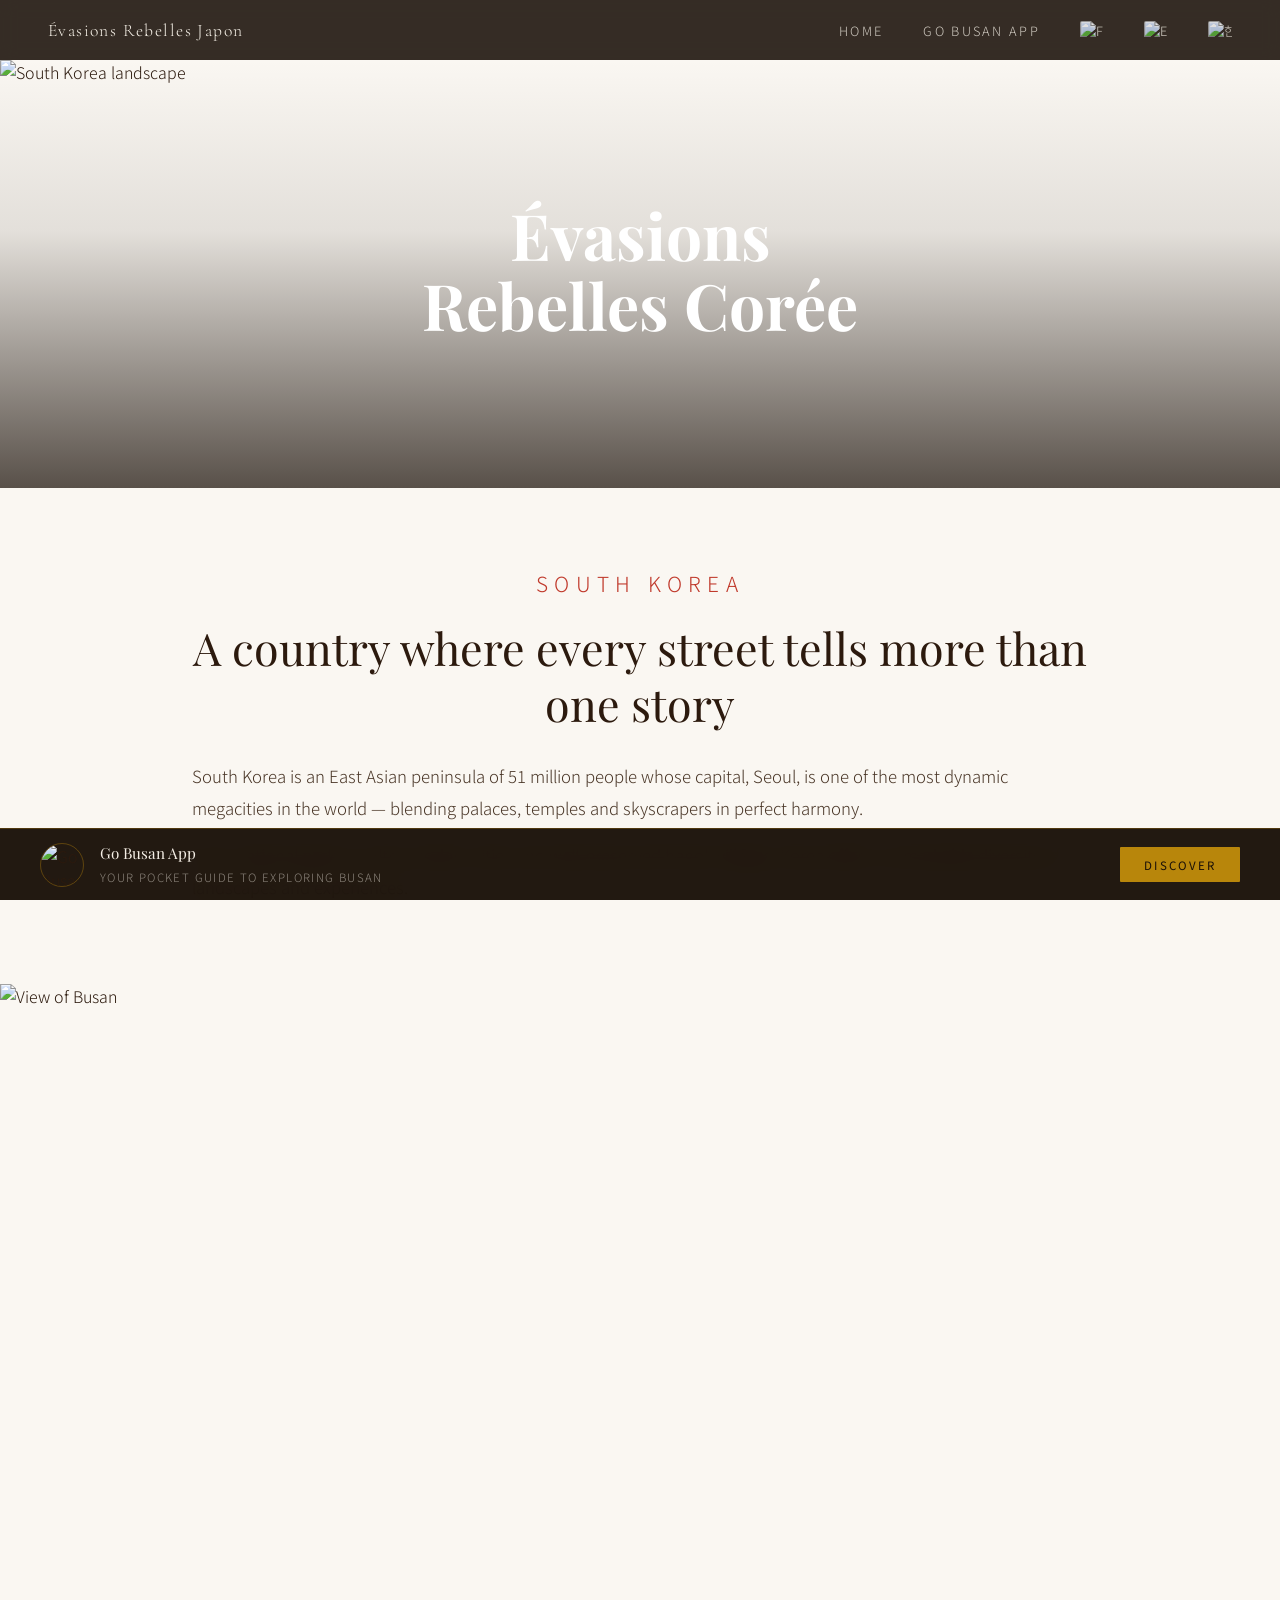
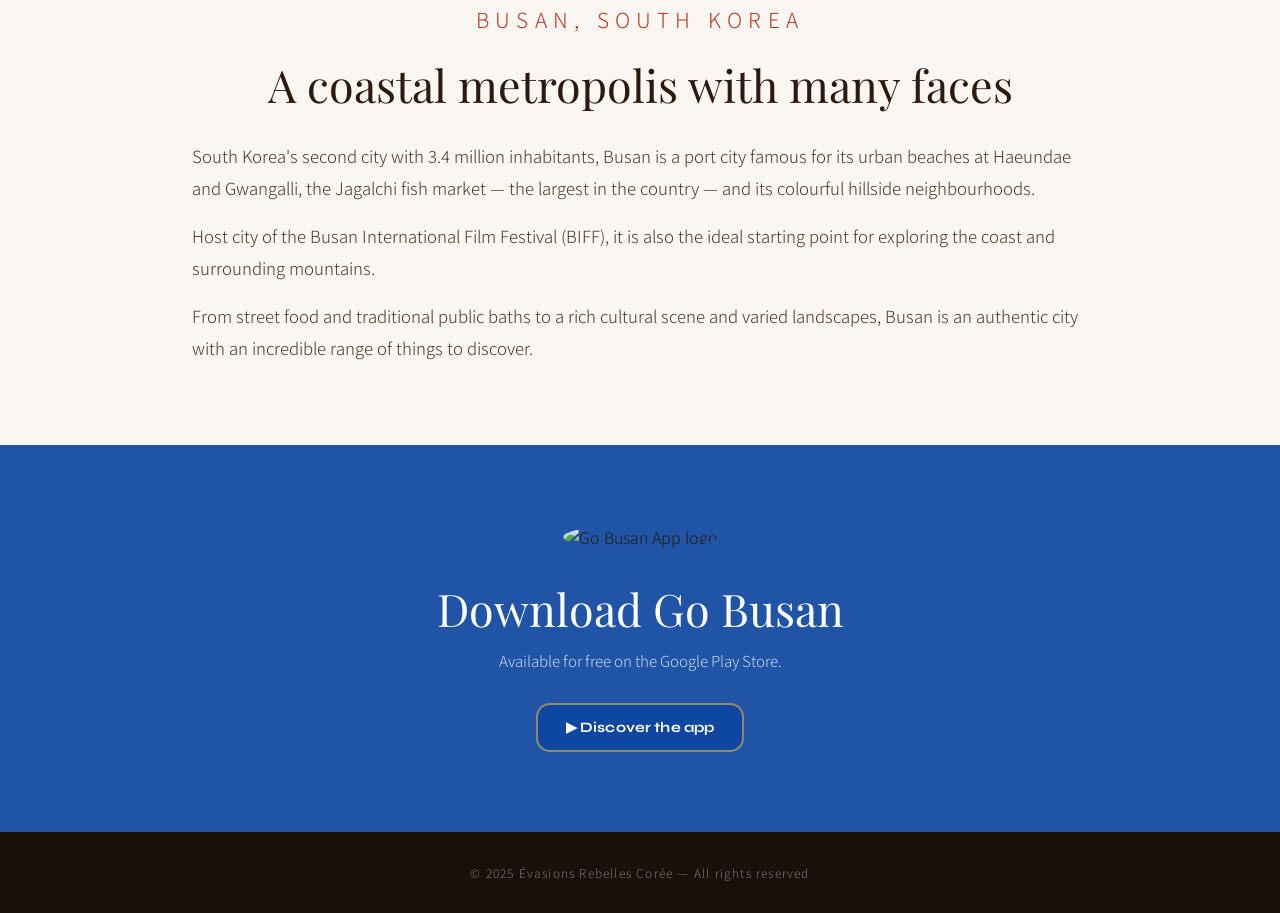
==== index-en.html @ 88a7652c "Add files via upload" ====
<!DOCTYPE html>
<html lang="en">
<head>
  <meta charset="UTF-8" />
  <meta name="viewport" content="width=device-width, initial-scale=1.0, user-scalable=no" />
  <title>Évasions Rebelles Corée — Travel to South Korea & Busan</title>
  <meta name="google-site-verification" content="GgmcI2f29UuAipO4nDPixFxQtITEQQRp28L3rZeexoc" />

  <!-- ── SEO ── -->
  <meta name="description" content="Discover South Korea and Busan with the Go Busan app to explore the city like a local." />
  <meta name="keywords" content="travel South Korea, Busan tourism, Busan travel guide, Busan app, Évasions Rebelles, things to do in Busan, visit South Korea, Seoul travel, Korea culture, road trip Korea, Asia travel, Busan travel tips, Busan beaches, Haeundae, Gwangalli, Jagalchi market, hanok village, Korea national park, jjimjilbang, BIFF festival, independent travel Asia, Korea travel blog, what to see in Busan, South Korea tourism, independent traveler Korea" />
  <meta name="author" content="Évasions Rebelles" />
  <meta name="robots" content="index, follow" />
  <link rel="canonical" href="https://evasionsrebelles.github.io/Evasions-Rebelles-Coree/index-en.html" />

  <!-- ── Open Graph ── -->
  <meta property="og:type" content="website" />
  <meta property="og:locale" content="en_US" />
  <meta property="og:title" content="Évasions Rebelles Corée — Travel to South Korea & Busan" />
  <meta property="og:description" content="Discover South Korea and Busan with the Go Busan app to explore the city like a local." />
  <meta property="og:url" content="https://evasionsrebelles.github.io/Evasions-Rebelles-Coree/index-en.html" />
  <meta property="og:image" content="https://raw.githubusercontent.com/Evasionsrebelles/Evasions-Rebelles-Coree/main/images/coree-hero.jpg" />
  <meta property="og:site_name" content="Évasions Rebelles Corée" />

  <!-- ── Twitter Card ── -->
  <meta name="twitter:card" content="summary_large_image" />
  <meta name="twitter:title" content="Évasions Rebelles Corée — Travel to South Korea & Busan" />
  <meta name="twitter:description" content="Discover South Korea and Busan with the Go Busan app to explore the city like a local." />
  <meta name="twitter:image" content="https://raw.githubusercontent.com/Evasionsrebelles/Evasions-Rebelles-Coree/main/images/coree-hero.jpg" />

  <!-- ── JSON-LD ── -->
  <script type="application/ld+json">
  {
    "@context": "https://schema.org",
    "@graph": [
      {
        "@type": "WebSite",
        "name": "Évasions Rebelles Corée",
        "url": "https://evasionsrebelles.github.io/Evasions-Rebelles-Coree/index-en.html",
        "description": "Discover South Korea and Busan with the Go Busan app to explore the city like a local.",
        "inLanguage": "en",
        "author": {
          "@type": "Organization",
          "name": "Évasions Rebelles",
          "url": "https://www.evasionsrebelles.com"
        }
      },
      {
        "@type": "TouristDestination",
        "name": "Busan",
        "description": "South Korea's second city, Busan is a coastal metropolis famous for its urban beaches, the Jagalchi fish market and its colourful hillside neighbourhoods.",
        "url": "https://evasionsrebelles.github.io/Evasions-Rebelles-Coree/index-en.html",
        "touristType": "Independent traveller",
        "containedInPlace": {
          "@type": "Country",
          "name": "South Korea"
        }
      }
    ]
  }
  </script>
  <link rel="stylesheet" href="style.css" />
  <link href="https://fonts.googleapis.com/css2?family=Syne:wght@700;800&display=swap" rel="stylesheet">
</head>
<body style="display:flex; flex-direction:column; min-height:100vh;">

  <!-- ── NAVIGATION ── -->
  <nav>
    <a href="https://www.evasionsrebelles.com" class="brand">Évasions Rebelles Japon</a>
    <ul>
      <li><a href="index-en.html">Home</a></li>
      <li><a href="busan-tourism-app-en.html">Go Busan App</a></li>
      <!-- Drapeaux langue -->
      <li>
        <a href="index.html" title="Français" style="display:flex; align-items:center; opacity:0.85; transition:opacity 0.3s; text-decoration:none;">
          <img src="https://raw.githubusercontent.com/Evasionsrebelles/Evasions-Rebelles-Coree/main/images/drapeau_fr.png" alt="Français" width="24" height="18" style="border-radius:2px; display:block;" />
        </a>
      </li>
      <li>
        <a href="index-en.html" title="English" style="display:flex; align-items:center; opacity:0.85; transition:opacity 0.3s; text-decoration:none;">
          <img src="https://raw.githubusercontent.com/Evasionsrebelles/Evasions-Rebelles-Coree/main/images/drapeau_en.png" alt="English" width="24" height="18" style="border-radius:2px; display:block;" />
        </a>
      </li>
      <li>
        <a href="index-kr.html" title="한국어" style="display:flex; align-items:center; opacity:0.85; transition:opacity 0.3s; text-decoration:none;">
          <img src="https://raw.githubusercontent.com/Evasionsrebelles/Evasions-Rebelles-Coree/main/images/drapeau_kr.png" alt="한국어" width="24" height="18" style="border-radius:2px; display:block;" />
        </a>
      </li>
    </ul>
  </nav>

  <!-- ── HERO IMAGE CORÉE ── -->
  <div class="hero">
    <img src="images/coree-hero.jpg" alt="South Korea landscape" />
    <div class="hero-overlay"></div>
    <div class="hero-text" style="left:50%; top:50%; transform:translate(-50%,-50%); text-align:center; bottom:auto;">
      <h1>Évasions Rebelles Corée</h1>
    </div>
  </div>

  <!-- ── INTRODUCTION CORÉE ── -->
  <section class="text-section">
    <span class="eyebrow" style="font-size:1.3em; display:block; text-align:center;">South Korea</span>
    <h2 style="text-align:center;">A country where every street tells more than one story</h2>
    <p>South Korea is an East Asian peninsula of 51 million people whose capital, Seoul, is one of the most dynamic megacities in the world — blending palaces, temples and skyscrapers in perfect harmony.</p>
    <p>From national parks to ultra-modern cities and well-preserved hanok villages, Korea offers a remarkable diversity of landscapes and experiences.</p>
  </section>

  <!-- ── IMAGE BUSAN ── -->
  <div class="img-section">
    <img src="images/busan-hero.jpg" alt="View of Busan" style="max-height:50vh; width:100%; object-fit:cover;" />
  </div>

  <!-- ── INTRODUCTION BUSAN ── -->
  <section class="text-section">
    <span class="eyebrow" style="font-size:1.3em; display:block; text-align:center;">Busan, South Korea</span>
    <h2 style="text-align:center;">A coastal metropolis with many faces</h2>
    <p>South Korea's second city with 3.4 million inhabitants, Busan is a port city famous for its urban beaches at Haeundae and Gwangalli, the Jagalchi fish market — the largest in the country — and its colourful hillside neighbourhoods.</p>
    <p>Host city of the Busan International Film Festival (BIFF), it is also the ideal starting point for exploring the coast and surrounding mountains.</p>
    <p>From street food and traditional public baths to a rich cultural scene and varied landscapes, Busan is an authentic city with an incredible range of things to discover.</p>
  </section>

  <!-- ── SECTION APPLICATION ── -->
  <section class="app-section-new" style="
    background: rgba(13,71,161,0.92);
    text-align: center;
    padding: 80px 4rem;
    transition: box-shadow 0.4s ease;
    position: relative;
  "
  onmouseover="this.style.boxShadow='0 0 60px 20px rgba(13,71,161,0.45), inset 0 0 40px rgba(232,184,75,0.08)'"
  onmouseout="this.style.boxShadow='none'"
  >
    <div style="margin-bottom: 32px;">
      <img src="https://raw.githubusercontent.com/Evasionsrebelles/Evasions-Rebelles-Coree/main/images/gobusan.png" alt="Go Busan App logo" style="width:120px; height:120px; object-fit:contain; border-radius:50%;" />
    </div>
    <h2 style="
      font-family: 'Playfair Display', serif;
      font-weight: 400;
      font-size: clamp(1.8rem, 3.5vw, 2.8rem);
      line-height: 1.25;
      letter-spacing: 0;
      color: #fff;
      margin-bottom: 12px;
    ">Download Go Busan</h2>
    <p style="color: rgba(255,255,255,0.75); font-size: .95rem; margin-bottom: 32px;">Available for free on the Google Play Store.</p>
    <a href="busan-tourism-app-en.html" class="store-btn-new" style="
      display: inline-flex; align-items: center; gap: 10px;
      background: #0D47A1;
      border: 2px solid rgba(232,184,75,0.6);
      color: #fff;
      font-family: 'Syne', sans-serif;
      font-weight: 700;
      font-size: .9rem;
      padding: 14px 28px;
      border-radius: 14px;
      text-decoration: none;
      letter-spacing: .01em;
      transition: background .2s, transform .2s, border-color .2s;
    "
    onmouseover="this.style.background='#0a3577'; this.style.transform='translateY(-1px)'; this.style.borderColor='#e8c97a'"
    onmouseout="this.style.background='#0D47A1'; this.style.transform=''; this.style.borderColor='rgba(232,184,75,0.6)'"
    >▶ Discover the app</a>
  </section>

  <!-- ── STICKY APP BANNER ── -->
  <div class="sticky-app-banner" id="stickyBanner">
    <div class="banner-left">
      <img
        src="https://raw.githubusercontent.com/Evasionsrebelles/Evasions-Rebelles-Coree/main/images/gobusan.png"
        alt="Go Busan App"
        class="banner-logo"
      />
      <div class="banner-copy">
        <strong>Go Busan App</strong>
        <span>Your pocket guide to exploring Busan</span>
      </div>
    </div>
    <a href="busan-tourism-app-en.html" class="banner-btn">Discover</a>
  </div>

  <!-- ── FOOTER ── -->
  <footer>
    <p>© 2025 Évasions Rebelles Corée — All rights reserved</p>
  </footer>

  <script>
    const banner = document.getElementById('stickyBanner');
    const appSection = document.querySelector('.app-section');

    function isAppSectionVisible() {
      if (!appSection) return false;
      const rect = appSection.getBoundingClientRect();
      return rect.top < window.innerHeight * 0.85 && rect.bottom >= 0;
    }

    function updateBanner() {
      if (isAppSectionVisible()) {
        banner.classList.add('hidden');
      } else {
        banner.classList.remove('hidden');
      }
    }

    ['scroll', 'touchmove', 'touchend'].forEach(function(evt) {
      window.addEventListener(evt, updateBanner, { passive: true });
      document.addEventListener(evt, updateBanner, { passive: true });
      document.documentElement.addEventListener(evt, updateBanner, { passive: true });
      document.body.addEventListener(evt, updateBanner, { passive: true });
    });

    if ('IntersectionObserver' in window) {
      new IntersectionObserver(function(entries) {
        banner.classList.toggle('hidden', entries[0].isIntersecting);
      }, { threshold: 0.15 }).observe(appSection);
    }

    setInterval(updateBanner, 300);
    updateBanner();
  </script>

</body>
</html>
---- style.css ----
@import url('https://fonts.googleapis.com/css2?family=Playfair+Display:ital,wght@0,400;0,700;1,400&family=Noto+Sans+KR:wght@300;400&family=Cormorant+Garamond:ital,wght@0,300;1,300&display=swap');

*, *::before, *::after { box-sizing: border-box; margin: 0; padding: 0; }

:root {
  --red: #C0392B;
  --deep: #1a1008;
  --sand: #f5efe6;
  --ink: #2c1a0e;
  --gold: #b8860b;
  --light: #faf7f2;
}

html { scroll-behavior: smooth; }

body {
  background: var(--light);
  color: var(--ink);
  font-family: 'Noto Sans KR', sans-serif;
  font-weight: 300;
}

/* ── NAV ── */
nav {
  position: fixed;
  top: 0; left: 0; right: 0;
  z-index: 100;
  display: flex;
  align-items: center;
  justify-content: space-between;
  padding: 0 3rem;
  height: 60px;
  background: rgba(26,16,8,0.88);
  backdrop-filter: blur(8px);
  flex-wrap: nowrap;
}

nav .brand {
  font-family: 'Cormorant Garamond', serif;
  font-style: normal;
  font-size: 1.1rem;
  color: var(--sand);
  letter-spacing: 0.08em;
  text-decoration: none;
  flex-shrink: 0;
  white-space: nowrap;
}

nav ul {
  list-style: none;
  display: flex;
  align-items: center;
  gap: 2.5rem;
  flex-shrink: 0;
  white-space: nowrap;
}

nav ul li {
  display: flex;
  align-items: center;
}

nav ul a {
  font-family: 'Noto Sans KR', sans-serif;
  font-weight: 300;
  font-size: 0.8rem;
  letter-spacing: 0.18em;
  text-transform: uppercase;
  color: var(--sand);
  text-decoration: none;
  opacity: 0.8;
  transition: opacity 0.3s;
  white-space: nowrap;
}

nav ul a:hover { opacity: 1; color: #e8c97a; }

/* ── STICKY APP BANNER ── */
.sticky-app-banner {
  position: fixed;
  bottom: 0; left: 0; right: 0;
  z-index: 200;
  display: flex;
  align-items: center;
  justify-content: space-between;
  gap: 1rem;
  padding: 0.85rem 2.5rem;
  background: rgba(26,16,8,0.96);
  backdrop-filter: blur(12px);
  border-top: 1px solid rgba(184,134,11,0.3);
  transform: translateY(0);
  -webkit-transform: translateY(0);
  transition: transform 0.5s cubic-bezier(.77,0,.18,1), opacity 0.5s ease;
  opacity: 1;
  /* Flutter Android WebView : forcer le rendu du bandeau */
  will-change: transform;
  -webkit-backface-visibility: hidden;
  backface-visibility: hidden;
}

/* Fallback sticky si position:fixed non supporté (Flutter WebView) */
@supports not (position: fixed) {
  .sticky-app-banner {
    position: sticky;
    bottom: 0;
    width: 100%;
  }
}

.sticky-app-banner.hidden {
  transform: translateY(110%);
  -webkit-transform: translateY(110%);
  opacity: 0;
  pointer-events: none;
}

.sticky-app-banner .banner-left {
  display: flex;
  align-items: center;
  gap: 1rem;
  min-width: 0;
}

.sticky-app-banner .banner-logo {
  width: 44px;
  height: 44px;
  border-radius: 50%;
  object-fit: contain;
  flex-shrink: 0;
  border: 1px solid rgba(184,134,11,0.4);
}

.sticky-app-banner .banner-copy {
  min-width: 0;
}

.sticky-app-banner .banner-copy strong {
  display: block;
  font-family: 'Playfair Display', serif;
  font-size: 0.95rem;
  font-weight: 400;
  color: var(--sand);
  white-space: nowrap;
}

.sticky-app-banner .banner-copy span {
  font-size: 0.72rem;
  letter-spacing: 0.12em;
  color: rgba(245,239,230,0.5);
  text-transform: uppercase;
  white-space: nowrap;
}

.sticky-app-banner .banner-btn {
  flex-shrink: 0;
  display: inline-block;
  padding: 0.6rem 1.5rem;
  background: var(--gold);
  color: var(--deep);
  font-size: 0.72rem;
  font-weight: 400;
  letter-spacing: 0.18em;
  text-transform: uppercase;
  text-decoration: none;
  border-radius: 1px;
  transition: background 0.3s, transform 0.2s;
  white-space: nowrap;
}

.sticky-app-banner .banner-btn:hover {
  background: #e8c97a;
  transform: scale(1.04);
}

@keyframes bannerPulse {
  0%, 100% { box-shadow: 0 -2px 24px rgba(184,134,11,0.15); }
  50% { box-shadow: 0 -2px 36px rgba(184,134,11,0.35); }
}

.sticky-app-banner {
  animation: bannerPulse 3s ease-in-out infinite;
}

/* ── HERO ── */
.hero {
  position: relative;
  width: 100%;
  height: 33.4vw; /* ratio exact de coree-hero : 660/1977 */
  min-height: 220px;
  max-height: 660px;
  overflow: hidden;
  display: block;
  margin-top: 60px;
}

.hero img {
  width: 100%;
  height: 100%;
  object-fit: cover;
  object-position: center;
  display: block;
}

.hero-overlay {
  position: absolute;
  inset: 0;
  background: linear-gradient(to top, rgba(26,16,8,0.72) 0%, rgba(26,16,8,0.1) 60%, transparent 100%);
}

.hero-text {
  position: absolute;
  bottom: 0;
  left: 0;
  z-index: 2;
  padding: 3.5rem 4rem;
  max-width: 820px;
}

.hero-text .tag {
  font-size: 0.7rem;
  letter-spacing: 0.3em;
  text-transform: uppercase;
  color: #e8c97a;
  margin-bottom: 1rem;
  display: block;
}

.hero-text h1 {
  font-family: 'Playfair Display', serif;
  font-size: clamp(1.6rem, 5vw, 4rem);
  font-weight: 700;
  color: #fff;
  line-height: 1.1;
  margin-bottom: 0.5rem;
}

.hero-text h1 em {
  font-style: italic;
  color: #e8c97a;
}

/* ── IMAGE HERO (autres sections) ── */
.img-section {
  width: 100%;
  height: 60vh;
  min-height: 340px;
  overflow: hidden;
  position: relative;
}

.img-section img {
  width: 100%;
  height: 100%;
  object-fit: cover;
  object-position: center;
  display: block;
  transition: transform 8s ease;
}

.img-section:hover img { transform: scale(1.04); }

.img-placeholder {
  width: 100%;
  height: 100%;
  display: flex;
  flex-direction: column;
  align-items: center;
  justify-content: center;
  gap: 1rem;
  background: linear-gradient(135deg, #2c1a0e 0%, #4a2c17 50%, #2c1a0e 100%);
  color: rgba(245,239,230,0.5);
  font-size: 0.75rem;
  letter-spacing: 0.2em;
  text-transform: uppercase;
}

.img-placeholder svg { opacity: 0.3; }

/* ── SECTIONS TEXTE ── */
.text-section {
  padding: 5rem 4rem;
  max-width: 80%;
  width: 80%;
  margin: 0 auto;
}

.text-section .eyebrow {
  font-size: 0.68rem;
  letter-spacing: 0.3em;
  text-transform: uppercase;
  color: var(--red);
  margin-bottom: 1.4rem;
  display: block;
}

.text-section h2 {
  font-family: 'Playfair Display', serif;
  font-size: clamp(1.8rem, 3.5vw, 2.8rem);
  font-weight: 400;
  color: var(--ink);
  line-height: 1.25;
  margin-bottom: 1.8rem;
}

.text-section p {
  font-size: 1.05rem;
  line-height: 1.9;
  color: #4a3728;
  max-width: 100%;
}

.text-section p + p { margin-top: 1rem; }

/* ── DIVIDER ── */
.divider {
  width: 60px;
  height: 2px;
  background: var(--red);
  margin: 2rem auto;
}

/* ── SECTION APP ── */
.app-section {
  background: var(--deep);
  padding: 6rem 4rem;
  text-align: center;
}

.app-section h2 {
  font-family: 'Playfair Display', serif;
  font-size: clamp(1.8rem, 3vw, 2.6rem);
  color: var(--sand);
  font-weight: 400;
  margin-bottom: 1rem;
}

.app-section .sub {
  font-size: 0.78rem;
  letter-spacing: 0.25em;
  text-transform: uppercase;
  color: #e8c97a;
  margin-bottom: 3.5rem;
  display: block;
}

/* ── LOGO SVG PLACEHOLDER ── */
.logo-link {
  display: inline-block;
  text-decoration: none;
  transition: transform 0.35s cubic-bezier(.34,1.56,.64,1), filter 0.3s;
  cursor: pointer;
}

.logo-link:hover {
  transform: scale(1.07);
  filter: drop-shadow(0 12px 28px rgba(184,134,11,0.45));
}

.logo-svg {
  width: 180px;
  height: 180px;
}

/* ── PAGE APP ── */
.page-intro {
  padding: 5rem 4rem 3rem;
  max-width: 860px;
  margin: 0 auto;
  text-align: center;
}

.page-intro .eyebrow {
  font-size: 0.68rem;
  letter-spacing: 0.3em;
  text-transform: uppercase;
  color: var(--red);
  margin-bottom: 1.4rem;
  display: block;
}

.page-intro h1 {
  font-family: 'Playfair Display', serif;
  font-size: clamp(2rem, 4vw, 3.2rem);
  font-weight: 400;
  color: var(--ink);
  line-height: 1.2;
  margin-bottom: 1rem;
}

.features {
  padding: 4rem;
  max-width: 900px;
  margin: 0 auto;
  display: grid;
  grid-template-columns: repeat(auto-fit, minmax(220px, 1fr));
  gap: 2.5rem;
}

.feature-card {
  background: #fff;
  border: 1px solid rgba(44,26,14,0.08);
  padding: 2rem;
  border-radius: 2px;
  box-shadow: 0 2px 18px rgba(44,26,14,0.06);
}

.feature-card .icon { font-size: 1.8rem; margin-bottom: 1rem; }

.feature-card h3 {
  font-family: 'Playfair Display', serif;
  font-size: 1rem;
  font-weight: 400;
  color: var(--ink);
  margin-bottom: 0.6rem;
}

.feature-card p {
  font-size: 0.85rem;
  line-height: 1.7;
  color: #6b4f3a;
}

.store-btn {
  display: inline-flex;
  align-items: center;
  gap: 0.8rem;
  background: var(--deep);
  color: var(--sand);
  text-decoration: none;
  padding: 1rem 2.2rem;
  font-size: 0.85rem;
  letter-spacing: 0.12em;
  text-transform: uppercase;
  border: 1px solid rgba(245,239,230,0.2);
  transition: background 0.3s, border-color 0.3s;
  margin-top: 2.5rem;
}

.store-btn:hover { background: var(--red); border-color: var(--red); }

.lorem-section {
  padding: 4rem;
  max-width: 760px;
  margin: 0 auto;
  border-top: 1px solid rgba(44,26,14,0.1);
}

.lorem-section h3 {
  font-family: 'Playfair Display', serif;
  font-size: 1.4rem;
  font-weight: 400;
  color: var(--ink);
  margin-bottom: 1.5rem;
}

.lorem-section p {
  font-size: 0.95rem;
  line-height: 1.9;
  color: #6b4f3a;
  margin-bottom: 1rem;
}

/* ── FOOTER ── */
footer {
  background: var(--deep);
  color: rgba(245,239,230,0.45);
  text-align: center;
  padding: 2rem;
  font-size: 0.75rem;
  letter-spacing: 0.1em;
}

/* ── RESPONSIVE ── */
@media (max-width: 768px) {
  nav { padding: 0 1rem; gap: 0.6rem; }
  nav ul { gap: 0.8rem; }
  nav ul a { font-size: 0.58rem; letter-spacing: 0.08em; }
  nav .brand { font-size: 0.82rem; letter-spacing: 0.03em; }

  .hero { margin-top: 60px; }
  .hero-text { padding: 1.2rem 1.2rem; }
  .hero-text h1 { font-size: clamp(1rem, 5vw, 1.8rem); }
  .hero-text .tag { font-size: 0.6rem; }

  .text-section { padding: 3rem 1.5rem; max-width: 100%; width: 100%; }
  .app-section { padding: 4rem 1.5rem; }
  .features { padding: 2rem 1.5rem; }
  .page-intro { padding: 3.5rem 1.5rem 2rem; }
  .lorem-section { padding: 2.5rem 1.5rem; }

  /* Bandeau sticky mobile : version compacte */
  .sticky-app-banner {
    padding: 0.7rem 1rem;
    gap: 0.6rem;
  }
  .sticky-app-banner .banner-copy span {
    display: none; /* cache le sous-titre sur très petits écrans */
  }
  .sticky-app-banner .banner-copy strong {
    font-size: 0.82rem;
  }
  .sticky-app-banner .banner-btn {
    padding: 0.5rem 1rem;
    font-size: 0.65rem;
  }
}
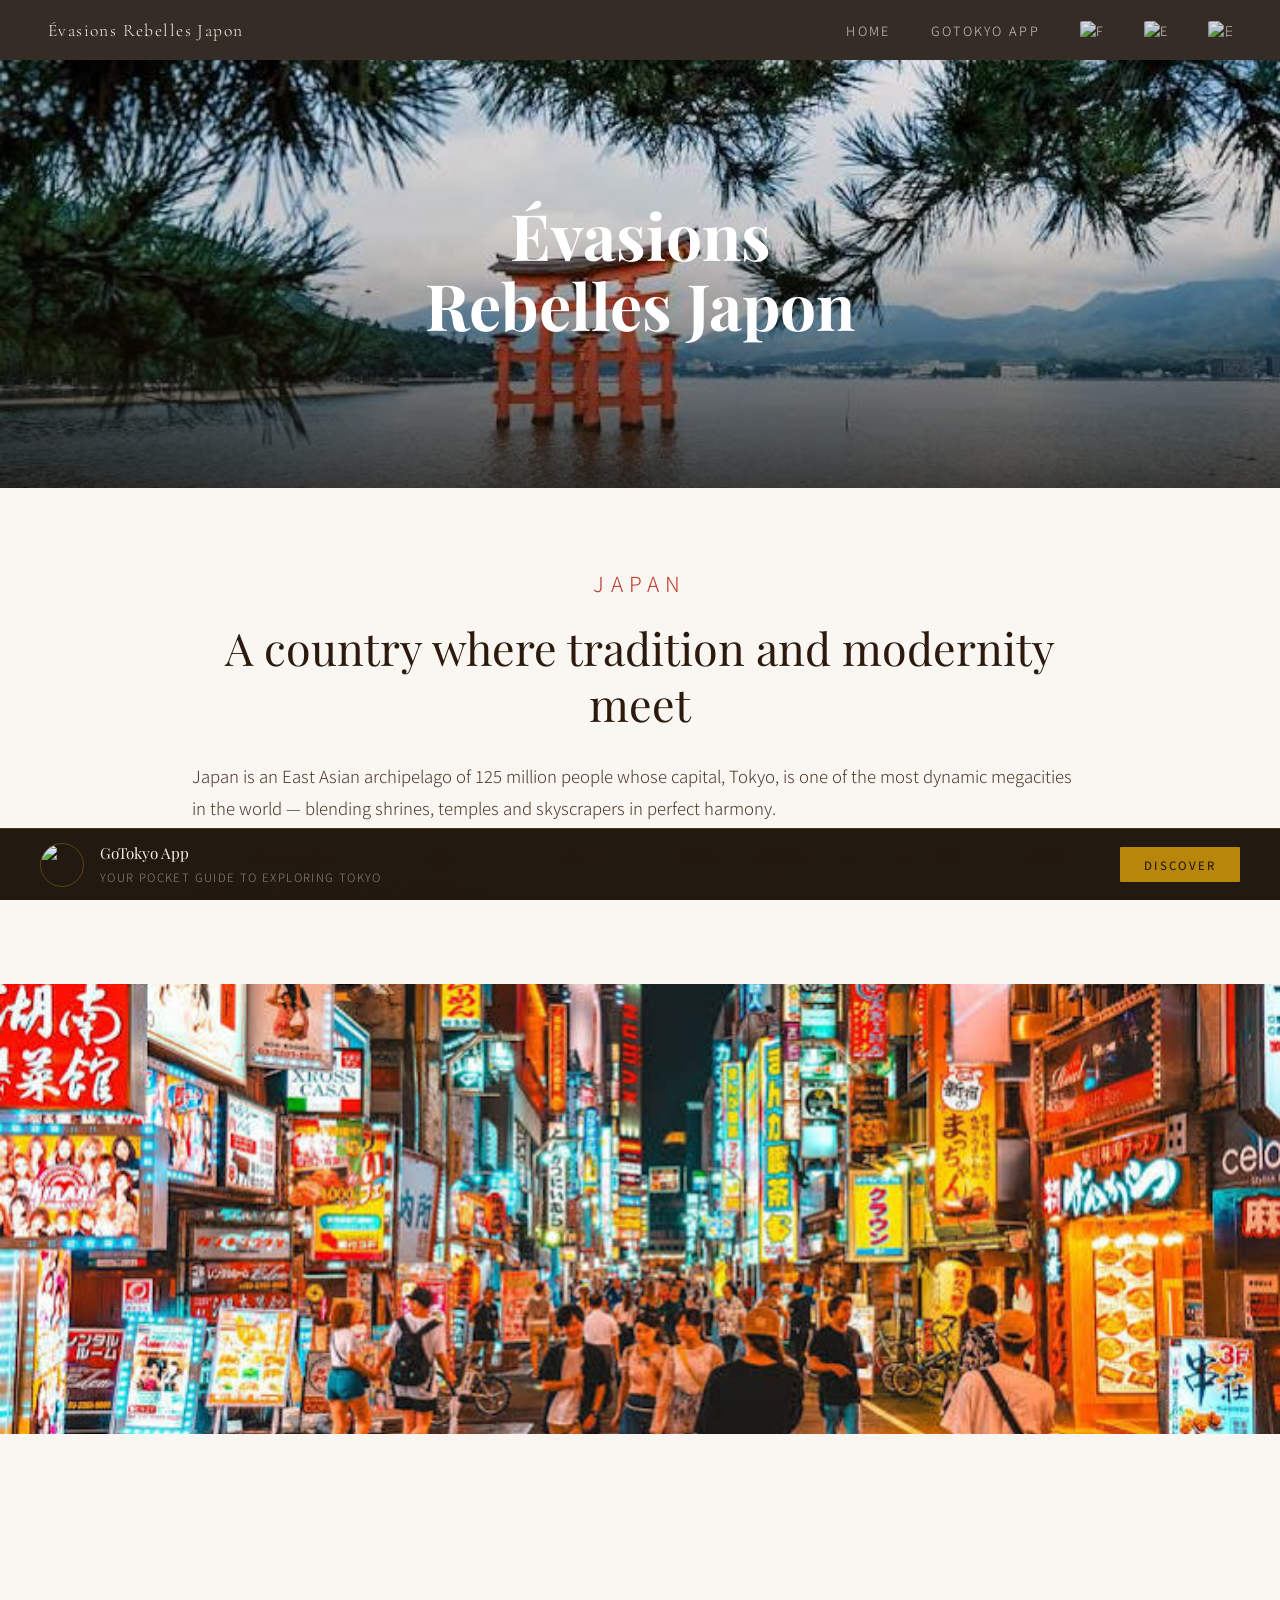
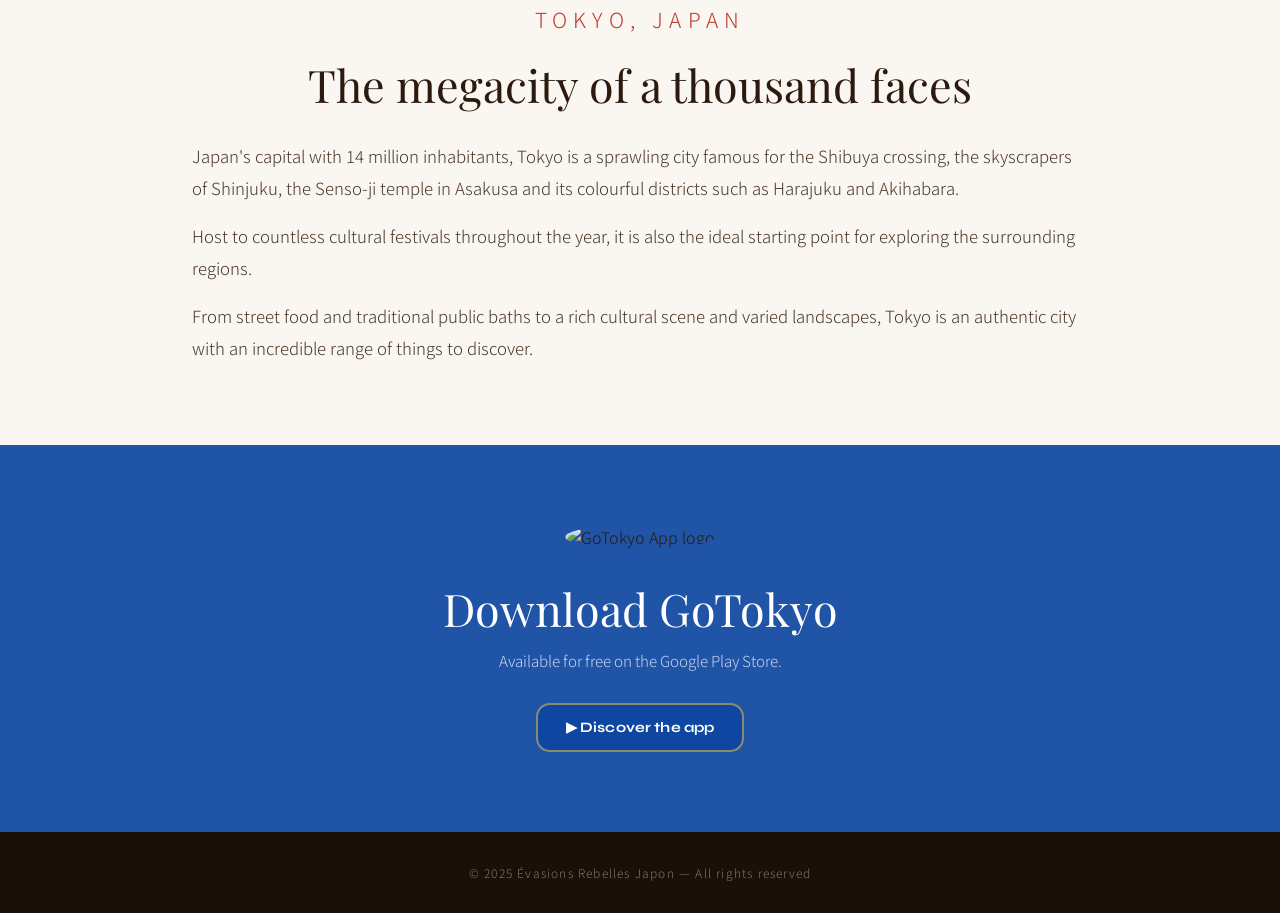
==== commit 42cc240a: "Add files via upload" ====
--- a/index-en.html
+++ b/index-en.html
@@ -3,30 +3,30 @@
 <head>
   <meta charset="UTF-8" />
   <meta name="viewport" content="width=device-width, initial-scale=1.0, user-scalable=no" />
-  <title>Évasions Rebelles Corée — Travel to South Korea & Busan</title>
+  <title>Évasions Rebelles Japon — Travel to Tokyo & Japan</title>
   <meta name="google-site-verification" content="GgmcI2f29UuAipO4nDPixFxQtITEQQRp28L3rZeexoc" />
 
   <!-- ── SEO ── -->
-  <meta name="description" content="Discover South Korea and Busan with the Go Busan app to explore the city like a local." />
-  <meta name="keywords" content="travel South Korea, Busan tourism, Busan travel guide, Busan app, Évasions Rebelles, things to do in Busan, visit South Korea, Seoul travel, Korea culture, road trip Korea, Asia travel, Busan travel tips, Busan beaches, Haeundae, Gwangalli, Jagalchi market, hanok village, Korea national park, jjimjilbang, BIFF festival, independent travel Asia, Korea travel blog, what to see in Busan, South Korea tourism, independent traveler Korea" />
+  <meta name="description" content="Discover Tokyo and Japan with the GoTokyo app to explore the city like a local." />
+  <meta name="keywords" content="travel Japan, Tokyo tourism, Tokyo travel guide, Tokyo app, Évasions Rebelles, things to do in Tokyo, visit Japan, Tokyo travel, Japanese culture, Asia travel, Tokyo travel tips, Tokyo neighbourhoods, Shibuya, Shinjuku, Asakusa, Tsukiji market, Senso-ji temple, Akihabara, Harajuku, cherry blossoms, independent travel Asia, Japan travel blog, what to see in Tokyo, Japan tourism, independent traveler Japan" />
   <meta name="author" content="Évasions Rebelles" />
   <meta name="robots" content="index, follow" />
-  <link rel="canonical" href="https://evasionsrebelles.github.io/Evasions-Rebelles-Coree/index-en.html" />
+  <link rel="canonical" href="https://evasionsrebelles.github.io/gotokyo/index-en.html" />
 
   <!-- ── Open Graph ── -->
   <meta property="og:type" content="website" />
   <meta property="og:locale" content="en_US" />
-  <meta property="og:title" content="Évasions Rebelles Corée — Travel to South Korea & Busan" />
-  <meta property="og:description" content="Discover South Korea and Busan with the Go Busan app to explore the city like a local." />
-  <meta property="og:url" content="https://evasionsrebelles.github.io/Evasions-Rebelles-Coree/index-en.html" />
-  <meta property="og:image" content="https://raw.githubusercontent.com/Evasionsrebelles/Evasions-Rebelles-Coree/main/images/coree-hero.jpg" />
-  <meta property="og:site_name" content="Évasions Rebelles Corée" />
+  <meta property="og:title" content="Évasions Rebelles Japon — Travel to Tokyo & Japan" />
+  <meta property="og:description" content="Discover Tokyo and Japan with the GoTokyo app to explore the city like a local." />
+  <meta property="og:url" content="https://evasionsrebelles.github.io/gotokyo/index-en.html" />
+  <meta property="og:image" content="https://raw.githubusercontent.com/Evasionsrebelles/gotokyo/main/images/japon-hero.jpg" />
+  <meta property="og:site_name" content="Évasions Rebelles Japon" />
 
   <!-- ── Twitter Card ── -->
   <meta name="twitter:card" content="summary_large_image" />
-  <meta name="twitter:title" content="Évasions Rebelles Corée — Travel to South Korea & Busan" />
-  <meta name="twitter:description" content="Discover South Korea and Busan with the Go Busan app to explore the city like a local." />
-  <meta name="twitter:image" content="https://raw.githubusercontent.com/Evasionsrebelles/Evasions-Rebelles-Coree/main/images/coree-hero.jpg" />
+  <meta name="twitter:title" content="Évasions Rebelles Japon — Travel to Tokyo & Japan" />
+  <meta name="twitter:description" content="Discover Tokyo and Japan with the GoTokyo app to explore the city like a local." />
+  <meta name="twitter:image" content="https://raw.githubusercontent.com/Evasionsrebelles/gotokyo/main/images/japon-hero.jpg" />
 
   <!-- ── JSON-LD ── -->
   <script type="application/ld+json">
@@ -35,9 +35,9 @@
     "@graph": [
       {
         "@type": "WebSite",
-        "name": "Évasions Rebelles Corée",
-        "url": "https://evasionsrebelles.github.io/Evasions-Rebelles-Coree/index-en.html",
-        "description": "Discover South Korea and Busan with the Go Busan app to explore the city like a local.",
+        "name": "Évasions Rebelles Japon",
+        "url": "https://evasionsrebelles.github.io/gotokyo/index-en.html",
+        "description": "Discover Tokyo and Japan with the GoTokyo app to explore the city like a local.",
         "inLanguage": "en",
         "author": {
           "@type": "Organization",
@@ -47,13 +47,13 @@
       },
       {
         "@type": "TouristDestination",
-        "name": "Busan",
-        "description": "South Korea's second city, Busan is a coastal metropolis famous for its urban beaches, the Jagalchi fish market and its colourful hillside neighbourhoods.",
-        "url": "https://evasionsrebelles.github.io/Evasions-Rebelles-Coree/index-en.html",
+        "name": "Tokyo",
+        "description": "Japan's capital, Tokyo is a megacity famous for its lively districts, the Senso-ji temple and colourful streets blending tradition and modernity.",
+        "url": "https://evasionsrebelles.github.io/gotokyo/index-en.html",
         "touristType": "Independent traveller",
         "containedInPlace": {
           "@type": "Country",
-          "name": "South Korea"
+          "name": "Japan"
         }
       }
     ]
@@ -69,55 +69,55 @@
     <a href="https://www.evasionsrebelles.com" class="brand">Évasions Rebelles Japon</a>
     <ul>
       <li><a href="index-en.html">Home</a></li>
-      <li><a href="busan-tourism-app-en.html">Go Busan App</a></li>
-      <!-- Drapeaux langue -->
+      <li><a href="tokyo-tourism-app-en.html">GoTokyo App</a></li>
+      <!-- Language flags -->
       <li>
         <a href="index.html" title="Français" style="display:flex; align-items:center; opacity:0.85; transition:opacity 0.3s; text-decoration:none;">
-          <img src="https://raw.githubusercontent.com/Evasionsrebelles/Evasions-Rebelles-Coree/main/images/drapeau_fr.png" alt="Français" width="24" height="18" style="border-radius:2px; display:block;" />
+          <img src="https://raw.githubusercontent.com/Evasionsrebelles/gotokyo/main/images/drapeau_fr.png" alt="Français" width="24" height="18" style="border-radius:2px; display:block;" />
         </a>
       </li>
       <li>
         <a href="index-en.html" title="English" style="display:flex; align-items:center; opacity:0.85; transition:opacity 0.3s; text-decoration:none;">
-          <img src="https://raw.githubusercontent.com/Evasionsrebelles/Evasions-Rebelles-Coree/main/images/drapeau_en.png" alt="English" width="24" height="18" style="border-radius:2px; display:block;" />
+          <img src="https://raw.githubusercontent.com/Evasionsrebelles/gotokyo/main/images/drapeau_en.png" alt="English" width="24" height="18" style="border-radius:2px; display:block;" />
         </a>
       </li>
       <li>
-        <a href="index-kr.html" title="한국어" style="display:flex; align-items:center; opacity:0.85; transition:opacity 0.3s; text-decoration:none;">
-          <img src="https://raw.githubusercontent.com/Evasionsrebelles/Evasions-Rebelles-Coree/main/images/drapeau_kr.png" alt="한국어" width="24" height="18" style="border-radius:2px; display:block;" />
+        <a href="index-jp.html" title="日本語" style="display:flex; align-items:center; opacity:0.85; transition:opacity 0.3s; text-decoration:none;">
+          <img src="https://raw.githubusercontent.com/Evasionsrebelles/gotokyo/main/images/jp.png" alt="日本語" width="24" height="18" style="border-radius:2px; display:block;" />
         </a>
       </li>
     </ul>
   </nav>
 
-  <!-- ── HERO IMAGE CORÉE ── -->
+  <!-- ── HERO IMAGE JAPAN ── -->
   <div class="hero">
-    <img src="images/coree-hero.jpg" alt="South Korea landscape" />
+    <img src="images/japon-hero.jpg" alt="Japan landscape" />
     <div class="hero-overlay"></div>
     <div class="hero-text" style="left:50%; top:50%; transform:translate(-50%,-50%); text-align:center; bottom:auto;">
-      <h1>Évasions Rebelles Corée</h1>
+      <h1>Évasions Rebelles Japon</h1>
     </div>
   </div>
 
-  <!-- ── INTRODUCTION CORÉE ── -->
+  <!-- ── INTRODUCTION JAPAN ── -->
   <section class="text-section">
-    <span class="eyebrow" style="font-size:1.3em; display:block; text-align:center;">South Korea</span>
-    <h2 style="text-align:center;">A country where every street tells more than one story</h2>
-    <p>South Korea is an East Asian peninsula of 51 million people whose capital, Seoul, is one of the most dynamic megacities in the world — blending palaces, temples and skyscrapers in perfect harmony.</p>
-    <p>From national parks to ultra-modern cities and well-preserved hanok villages, Korea offers a remarkable diversity of landscapes and experiences.</p>
+    <span class="eyebrow" style="font-size:1.3em; display:block; text-align:center;">Japan</span>
+    <h2 style="text-align:center;">A country where tradition and modernity meet</h2>
+    <p>Japan is an East Asian archipelago of 125 million people whose capital, Tokyo, is one of the most dynamic megacities in the world — blending shrines, temples and skyscrapers in perfect harmony.</p>
+    <p>From national parks to ultra-modern cities and well-preserved traditional neighbourhoods, Japan offers a remarkable diversity of landscapes and experiences.</p>
   </section>
 
-  <!-- ── IMAGE BUSAN ── -->
+  <!-- ── IMAGE TOKYO ── -->
   <div class="img-section">
-    <img src="images/busan-hero.jpg" alt="View of Busan" style="max-height:50vh; width:100%; object-fit:cover;" />
+    <img src="images/tokyo-hero.jpg" alt="View of Tokyo" style="max-height:50vh; width:100%; object-fit:cover;" />
   </div>
 
-  <!-- ── INTRODUCTION BUSAN ── -->
+  <!-- ── INTRODUCTION TOKYO ── -->
   <section class="text-section">
-    <span class="eyebrow" style="font-size:1.3em; display:block; text-align:center;">Busan, South Korea</span>
-    <h2 style="text-align:center;">A coastal metropolis with many faces</h2>
-    <p>South Korea's second city with 3.4 million inhabitants, Busan is a port city famous for its urban beaches at Haeundae and Gwangalli, the Jagalchi fish market — the largest in the country — and its colourful hillside neighbourhoods.</p>
-    <p>Host city of the Busan International Film Festival (BIFF), it is also the ideal starting point for exploring the coast and surrounding mountains.</p>
-    <p>From street food and traditional public baths to a rich cultural scene and varied landscapes, Busan is an authentic city with an incredible range of things to discover.</p>
+    <span class="eyebrow" style="font-size:1.3em; display:block; text-align:center;">Tokyo, Japan</span>
+    <h2 style="text-align:center;">The megacity of a thousand faces</h2>
+    <p>Japan's capital with 14 million inhabitants, Tokyo is a sprawling city famous for the Shibuya crossing, the skyscrapers of Shinjuku, the Senso-ji temple in Asakusa and its colourful districts such as Harajuku and Akihabara.</p>
+    <p>Host to countless cultural festivals throughout the year, it is also the ideal starting point for exploring the surrounding regions.</p>
+    <p>From street food and traditional public baths to a rich cultural scene and varied landscapes, Tokyo is an authentic city with an incredible range of things to discover.</p>
   </section>
 
   <!-- ── SECTION APPLICATION ── -->
@@ -132,7 +132,7 @@
   onmouseout="this.style.boxShadow='none'"
   >
     <div style="margin-bottom: 32px;">
-      <img src="https://raw.githubusercontent.com/Evasionsrebelles/Evasions-Rebelles-Coree/main/images/gobusan.png" alt="Go Busan App logo" style="width:120px; height:120px; object-fit:contain; border-radius:50%;" />
+      <img src="https://raw.githubusercontent.com/Evasionsrebelles/gotokyo/main/images/logo-app.png" alt="GoTokyo App logo" style="width:120px; height:120px; object-fit:contain; border-radius:50%;" />
     </div>
     <h2 style="
       font-family: 'Playfair Display', serif;
@@ -142,9 +142,9 @@
       letter-spacing: 0;
       color: #fff;
       margin-bottom: 12px;
-    ">Download Go Busan</h2>
+    ">Download GoTokyo</h2>
     <p style="color: rgba(255,255,255,0.75); font-size: .95rem; margin-bottom: 32px;">Available for free on the Google Play Store.</p>
-    <a href="busan-tourism-app-en.html" class="store-btn-new" style="
+    <a href="tokyo-tourism-app-en.html" class="store-btn-new" style="
       display: inline-flex; align-items: center; gap: 10px;
       background: #0D47A1;
       border: 2px solid rgba(232,184,75,0.6);
@@ -167,21 +167,21 @@
   <div class="sticky-app-banner" id="stickyBanner">
     <div class="banner-left">
       <img
-        src="https://raw.githubusercontent.com/Evasionsrebelles/Evasions-Rebelles-Coree/main/images/gobusan.png"
-        alt="Go Busan App"
+        src="https://raw.githubusercontent.com/Evasionsrebelles/gotokyo/main/images/logo-app.png"
+        alt="GoTokyo App"
         class="banner-logo"
       />
       <div class="banner-copy">
-        <strong>Go Busan App</strong>
-        <span>Your pocket guide to exploring Busan</span>
+        <strong>GoTokyo App</strong>
+        <span>Your pocket guide to exploring Tokyo</span>
       </div>
     </div>
-    <a href="busan-tourism-app-en.html" class="banner-btn">Discover</a>
+    <a href="tokyo-tourism-app-en.html" class="banner-btn">Discover</a>
   </div>
 
   <!-- ── FOOTER ── -->
   <footer>
-    <p>© 2025 Évasions Rebelles Corée — All rights reserved</p>
+    <p>© 2025 Évasions Rebelles Japon — All rights reserved</p>
   </footer>
 
   <script>
